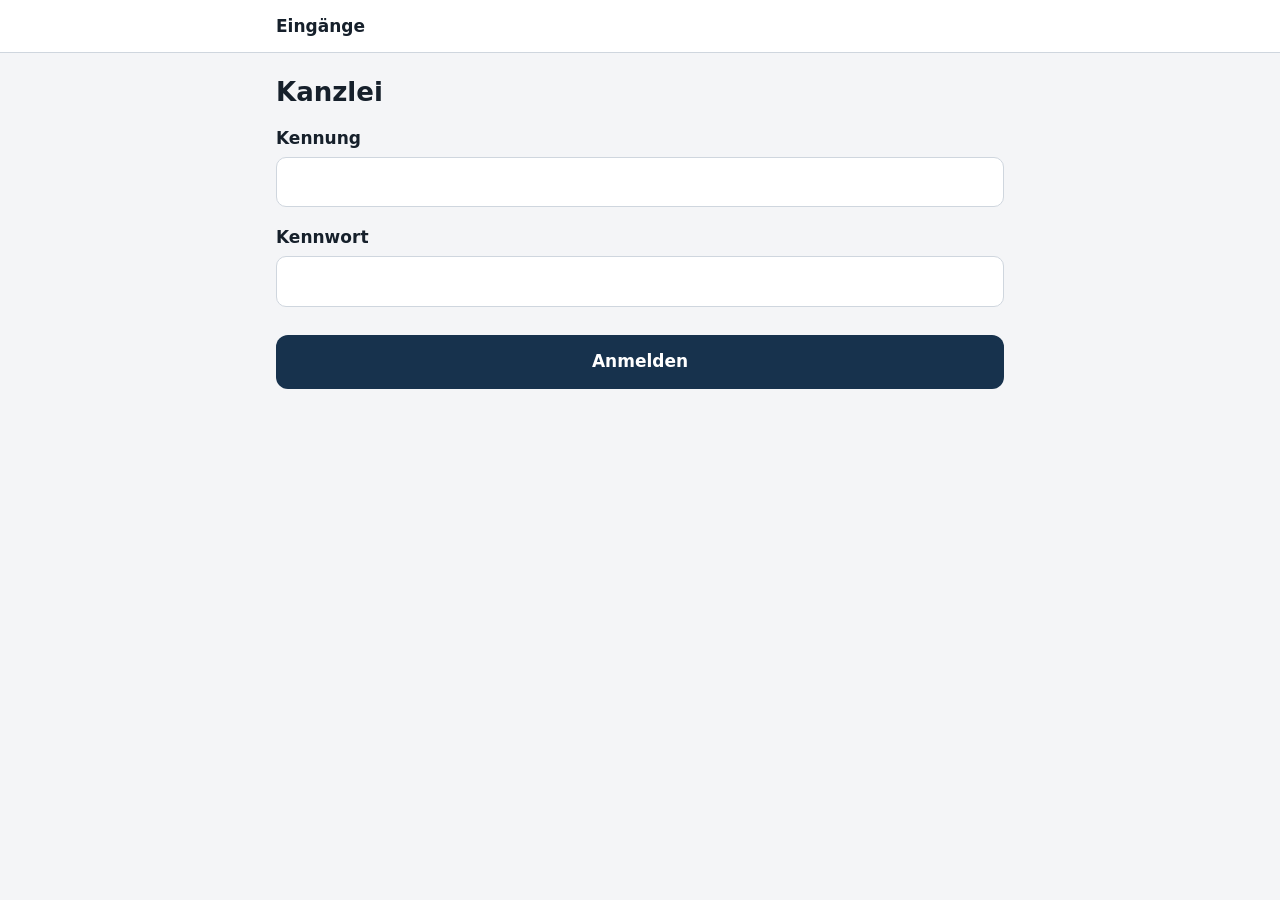
==== aktedirekt/static/kanzlei.html @ 1f12da43 "Kündigungsschutz als zweiter Falltyp, Ansicht der Kanzlei, Eingangsmeldung Fragebogen der Kanzlei zu" ====
<!doctype html>
<html lang="de">
<head>
<meta charset="utf-8">
<meta name="viewport" content="width=device-width, initial-scale=1, viewport-fit=cover">
<meta name="theme-color" content="#17324d">
<meta name="robots" content="noindex">
<title>Eingänge</title>
<link rel="icon" href="icon.svg">
<link rel="stylesheet" href="styles.css">
<link rel="stylesheet" href="partner.css">
<link rel="stylesheet" href="kanzlei.css">
</head>
<body class="partner kanzlei">
<header>
  <div class="kopf">
    <button type="button" id="zurueck" class="zurueck" aria-label="Zur Liste" hidden>‹</button>
    <span id="titel">Eingänge</span>
    <button type="button" id="abmelden" class="schlicht" hidden>Abmelden</button>
  </div>
</header>
<main>
<p id="meldung" class="meldung" role="alert" hidden></p>

<form id="anmeldung" novalidate hidden>
  <h1>Kanzlei</h1>
  <label>Kennung<input type="text" name="kennung" maxlength="80" autocomplete="username" autocapitalize="none" spellcheck="false"></label>
  <label>Kennwort<input type="password" name="kennwort" maxlength="200" autocomplete="current-password"></label>
  <button type="submit" class="haupt">Anmelden</button>
</form>

<section id="liste" hidden>
  <h1>Eingänge</h1>
  <p id="anzahl" class="klein"></p>
  <ul id="eingaenge" class="faelle"></ul>
  <p id="leer" class="klein" hidden>Noch nichts eingegangen.</p>
</section>

<section id="eingang" hidden>
  <div class="werkzeuge">
    <button type="button" id="drucken" class="schlicht rand">Drucken oder als PDF speichern</button>
  </div>
  <article id="blatt"></article>
</section>
</main>
<script src="kanzlei.js"></script>
</body>
</html>
---- aktedirekt/static/styles.css ----
:root {
  --grund: #f4f5f7; --flaeche: #fff; --schrift: #16202b; --leise: #5b6875;
  --rand: #cfd6de; --marke: #17324d; --marke-schrift: #fff; --akzent: #e8a33d;
  --fehler: #b3261e; --gut: #1c6b3c;
}
@media (prefers-color-scheme: dark) {
  :root { --grund: #10161d; --flaeche: #1a232d; --schrift: #e8edf2; --leise: #9aa7b4;
    --rand: #36424f; --marke: #9cc4ea; --marke-schrift: #0d1620; --fehler: #ffb4ab; --gut: #7fd6a2; }
}
* { box-sizing: border-box; }
html { -webkit-text-size-adjust: 100%; }
body { margin: 0; background: var(--grund); color: var(--schrift);
  font: 17px/1.45 system-ui, -apple-system, "Segoe UI", Roboto, sans-serif; }
header { position: sticky; top: 0; z-index: 2; background: var(--flaeche);
  border-bottom: 1px solid var(--rand); padding-top: env(safe-area-inset-top); }
.kopf { display: flex; align-items: center; gap: 8px; min-height: 52px; padding: 0 16px;
  max-width: 560px; margin: 0 auto; font-weight: 600; }
.kopf #titel { flex: 1; }
.zaehler { color: var(--leise); font-weight: 400; font-size: 15px; }
.zurueck { width: 44px; height: 44px; margin-left: -12px; border: 0; background: none;
  color: var(--schrift); font-size: 32px; line-height: 1; }
.balken { height: 4px; background: var(--rand); }
#fortschritt { height: 4px; width: 0; background: var(--akzent); transition: width .2s; }
main { max-width: 560px; margin: 0 auto; padding: 20px 16px calc(40px + env(safe-area-inset-bottom)); }
h1 { font-size: 26px; line-height: 1.2; margin: 4px 0 16px; }
ul { padding-left: 22px; }
.klein { font-size: 15px; color: var(--leise); }
.frei { font-weight: 400; color: var(--leise); font-size: 15px; }
.hinweis { background: var(--flaeche); border-left: 4px solid var(--akzent); padding: 10px 12px; border-radius: 6px; }
label { display: block; font-weight: 600; margin-top: 18px; }
input[type=text], input[type=date], input[type=time], input[type=tel], input[type=email], textarea {
  display: block; width: 100%; margin-top: 6px; padding: 12px; min-height: 50px;
  font: inherit; color: inherit; background: var(--flaeche);
  border: 1.5px solid var(--rand); border-radius: 10px; -webkit-appearance: none; appearance: none; }
textarea { resize: vertical; }
input:focus-visible, textarea:focus-visible, button:focus-visible, .wahl input:focus-visible + span,
.knopf:focus-within { outline: 3px solid var(--akzent); outline-offset: 2px; }
fieldset { border: 0; padding: 0; margin: 18px 0 0; min-width: 0; }
legend { font-weight: 600; padding: 0; }
.wahl { display: grid; grid-template-columns: 1fr 1fr; gap: 10px; margin-top: 8px; }
.wahl.drei { grid-template-columns: 1fr 1fr 1fr; }
.wahl label { margin: 0; font-weight: 400; }
.wahl input { position: absolute; opacity: 0; }
.wahl span { display: flex; align-items: center; justify-content: center; min-height: 50px;
  background: var(--flaeche); border: 1.5px solid var(--rand); border-radius: 10px; }
.wahl input:checked + span { background: var(--marke); border-color: var(--marke);
  color: var(--marke-schrift); font-weight: 600; }
.zeile { display: flex; gap: 10px; }
.zeile label { flex: 1; }
.zeile .schmal { flex: 0 0 110px; }
.fehler { color: var(--fehler); font-size: 15px; margin: 6px 0 0; }
.fehler:empty { display: none; }
.meldung { background: var(--flaeche); border: 1.5px solid var(--fehler); color: var(--fehler);
  border-radius: 10px; padding: 12px; }
button.haupt, .knopf, button.neben { display: flex; align-items: center; justify-content: center;
  width: 100%; min-height: 54px; border-radius: 12px; font: inherit; font-weight: 600; cursor: pointer; }
button.haupt { margin-top: 28px; border: 0; background: var(--marke); color: var(--marke-schrift); }
button.haupt:disabled { opacity: .6; }
.knopf, button.neben { margin-top: 12px; background: var(--flaeche); color: var(--schrift);
  border: 1.5px solid var(--rand); }
button.neben { min-height: 44px; font-weight: 400; }
.dateien { list-style: none; padding: 0; margin: 16px 0 0; }
.dateien li { display: flex; align-items: center; gap: 8px; background: var(--flaeche);
  border: 1px solid var(--rand); border-radius: 10px; padding: 6px 6px 6px 12px; margin-top: 8px; }
.dateien li span { flex: 1; overflow: hidden; text-overflow: ellipsis; white-space: nowrap; }
.dateien button { min-width: 44px; min-height: 44px; border: 0; background: none;
  color: var(--leise); font-size: 22px; }
.text { background: var(--flaeche); border: 1px solid var(--rand); border-radius: 10px;
  padding: 12px; margin-top: 18px; font-size: 15px; white-space: pre-line; }
.haken { display: flex; gap: 12px; align-items: flex-start; font-weight: 400; margin-top: 10px; }
.haken input { width: 26px; height: 26px; flex: none; margin: 0; accent-color: var(--marke); }
.ueber { font-weight: 600; margin: 24px 0 6px; }
.unterschrift { background: #fff; border: 1.5px solid var(--rand); border-radius: 10px; overflow: hidden; }
.unterschrift canvas { display: block; width: 100%; height: 180px; touch-action: none; }
.stand { background: var(--flaeche); border: 1px solid var(--rand); border-left: 4px solid var(--gut);
  border-radius: 10px; padding: 12px; margin: 16px 0; display: flex; flex-direction: column; }
.stand strong { font-size: 20px; }
[hidden] { display: none !important; }
.auskunft { margin: -4px 0 20px; }
.auskunft p { margin: 0; }
h2 { font-size: 20px; margin: 28px 0 6px; }
.abschnitte { list-style: none; padding: 0; margin: 12px 0 24px; }
.abschnitte button { display: flex; align-items: center; justify-content: space-between; gap: 12px; width: 100%;
  min-height: 54px; margin-top: 8px; padding: 0 14px; font: inherit; text-align: left; color: var(--schrift);
  background: var(--flaeche); border: 1.5px solid var(--rand); border-radius: 12px; cursor: pointer; }
.abschnitte .zustand { font-size: 14px; color: var(--leise); white-space: nowrap; }
.abschnitte .erledigt .zustand { color: var(--gut); font-weight: 600; }
input[inputmode] { font-variant-numeric: tabular-nums; }
.karte { display: flex; flex-direction: column; gap: 4px; width: 100%; margin-top: 12px; padding: 16px;
  text-align: left; font: inherit; color: var(--schrift); background: var(--flaeche);
  border: 1.5px solid var(--rand); border-radius: 14px; cursor: pointer; }
.karte strong { font-size: 20px; }
.karte span { color: var(--leise); font-size: 15px; }
#anderes { margin-top: 20px; }
#hinweise .hinweis { margin: 0 0 12px; font-size: 15px; }
#hinweise .frist { border-left-color: var(--akzent); }
#hinweise .warnung { border-left-color: var(--fehler); font-weight: 600; }
---- aktedirekt/static/partner.css ----
body.partner main { max-width: 760px; }
body.partner .kopf { max-width: 760px; }
input[type=password], input[type=search] {
  display: block; width: 100%; margin-top: 6px; padding: 12px; min-height: 50px;
  font: inherit; color: inherit; background: var(--flaeche);
  border: 1.5px solid var(--rand); border-radius: 10px; -webkit-appearance: none; appearance: none; }
.schlicht { min-height: 44px; padding: 0 12px; border: 0; background: none; color: var(--schrift);
  font: inherit; cursor: pointer; }
.schlicht.rand { border: 1.5px solid var(--rand); border-radius: 10px; background: var(--flaeche); margin-top: 6px; }
.link { background: var(--flaeche); border: 1px solid var(--rand); border-radius: 10px; padding: 4px 12px; }
.link summary { min-height: 44px; display: flex; align-items: center; font-weight: 600; cursor: pointer; }
.link .zeile { align-items: stretch; margin-bottom: 10px; }
.link .zeile input { flex: 1; min-width: 0; }
.suche { margin-top: 20px; }
.faelle { list-style: none; padding: 0; margin: 8px 0 0; }
.faelle li { background: var(--flaeche); border: 1px solid var(--rand); border-radius: 12px;
  padding: 14px; margin-top: 10px; display: grid; grid-template-columns: 1fr auto; gap: 4px 12px; }
.faelle .wer { font-weight: 600; font-size: 18px; overflow-wrap: anywhere; }
.faelle .kfz { color: var(--leise); font-size: 15px; grid-column: 1; }
.faelle .stand { grid-column: 2; grid-row: 1 / span 2; margin: 0; padding: 0; border: 0; background: none;
  align-items: flex-end; text-align: right; }
.faelle .marke { display: inline-block; padding: 6px 12px; border-radius: 999px; font-weight: 600;
  font-size: 15px; background: var(--grund); border: 1.5px solid var(--rand); }
.faelle .marke.laeuft { border-color: var(--akzent); }
.faelle .marke.gut { border-color: var(--gut); color: var(--gut); }
.faelle .marke.ende { color: var(--leise); }
.faelle .seit { color: var(--leise); font-size: 14px; margin-top: 4px; }
.faelle .fehlt { grid-column: 1 / -1; font-size: 15px; border-top: 1px solid var(--rand);
  padding-top: 8px; margin-top: 6px; }
.fuss { margin-top: 28px; }
@media (max-width: 420px) {
  .faelle li { grid-template-columns: 1fr; }
  .faelle .stand { grid-column: 1; grid-row: auto; align-items: flex-start; text-align: left; margin-top: 8px; }
}
button.haupt.oben { margin: 0 0 16px; }
.qr { background: #fff; border: 1px solid var(--rand); border-radius: 12px; padding: 12px;
  display: flex; justify-content: center; margin: 16px 0; }
.qr img { width: min(100%, 300px); height: auto; image-rendering: pixelated; }
.faelle .marke.offen { color: var(--leise); border-style: dashed; }
.faelle .nochmal { grid-column: 1 / -1; justify-self: start; margin-top: 6px; }
---- aktedirekt/static/kanzlei.css ----
.werkzeuge { display: flex; justify-content: flex-end; margin-bottom: 8px; }
#blatt h1 { margin-bottom: 4px; }
#blatt h2 { font-size: 18px; margin: 26px 0 6px; padding-bottom: 4px; border-bottom: 2px solid var(--rand); }
#blatt .kopfzeile { color: var(--leise); margin: 0 0 12px; }
#blatt dl { display: grid; grid-template-columns: minmax(140px, 34%) 1fr; gap: 0; margin: 0; }
#blatt dt, #blatt dd { margin: 0; padding: 7px 0; border-bottom: 1px solid var(--rand); overflow-wrap: anywhere; }
#blatt dt { color: var(--leise); padding-right: 12px; }
#blatt dd { white-space: pre-line; }
#blatt .leer { color: var(--leise); font-style: italic; }
#blatt .unterschrift { max-width: 320px; margin-top: 8px; }
#blatt .unterschrift img { display: block; width: 100%; }
#blatt .anlagen { list-style: none; padding: 0; margin: 0; }
#blatt .anlagen li { display: flex; align-items: center; justify-content: space-between; gap: 12px;
  padding: 6px 0; border-bottom: 1px solid var(--rand); }
.faelle li.eingang { cursor: pointer; }
.faelle .marke.eilt { border-color: var(--fehler); color: var(--fehler); }
@media (max-width: 520px) { #blatt dl { grid-template-columns: 1fr; } #blatt dt { border-bottom: 0; padding-bottom: 0; } }
@media print {
  header, .werkzeuge, #meldung, .anlagen button { display: none !important; }
  body { background: #fff; color: #000; font-size: 11pt; }
  main { max-width: none; padding: 0; }
  #blatt h2 { break-after: avoid; }
  #blatt dt, #blatt dd { break-inside: avoid; }
}
#blatt .marke { display: inline-block; padding: 6px 12px; border-radius: 999px; font-weight: 600;
  font-size: 15px; background: var(--flaeche); border: 1.5px solid var(--akzent); }
#blatt .marke.eilt { border-color: var(--fehler); color: var(--fehler); }
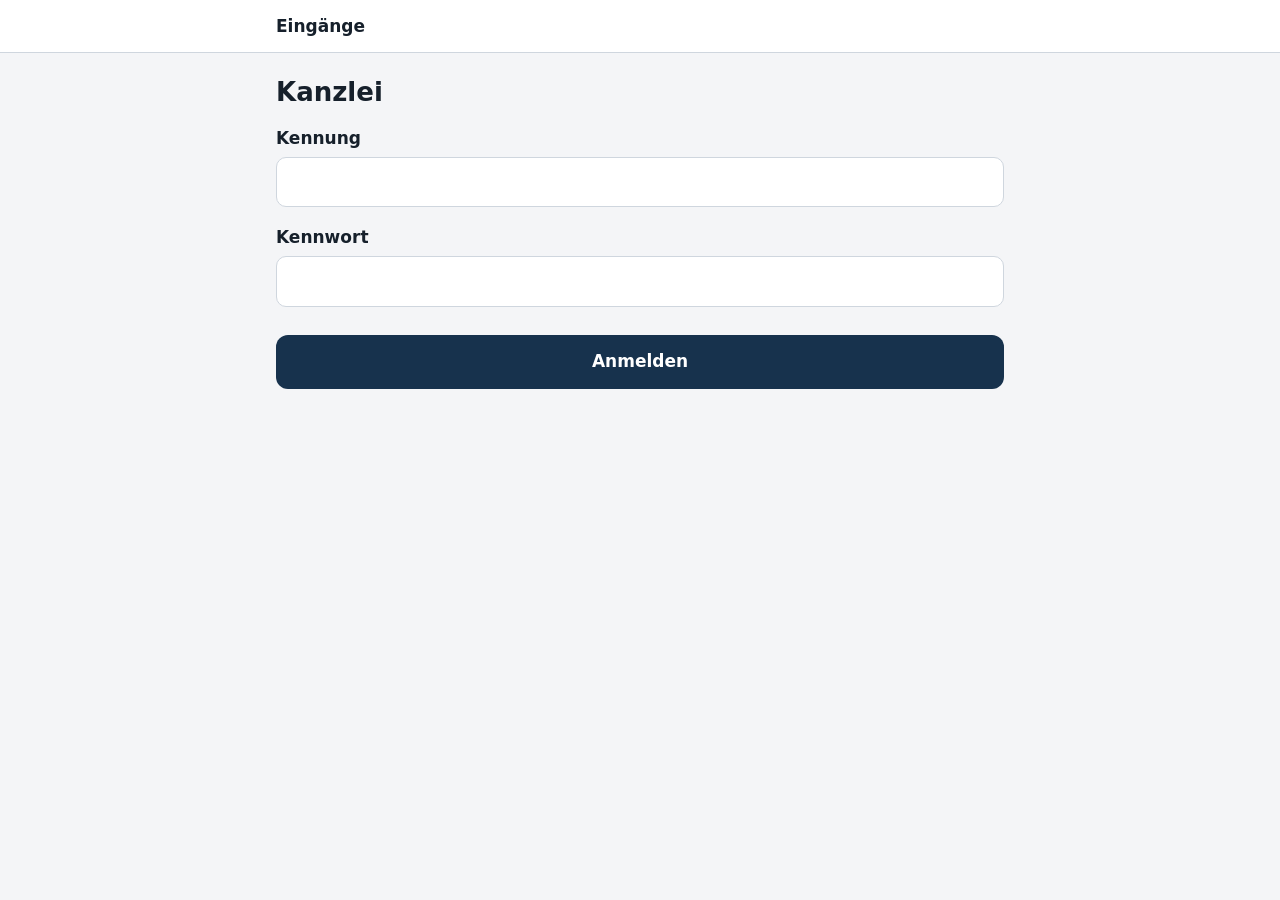
==== commit 6eba558b: "Zweiter Faktor für die Kanzlei, Werkzeug für Kennwörter Die Anmeldung der Kanzlei verlangt einen Cod" ====
--- a/aktedirekt/static/kanzlei.html
+++ b/aktedirekt/static/kanzlei.html
@@ -26,6 +26,15 @@
   <h1>Kanzlei</h1>
   <label>Kennung<input type="text" name="kennung" maxlength="80" autocomplete="username" autocapitalize="none" spellcheck="false"></label>
   <label>Kennwort<input type="password" name="kennwort" maxlength="200" autocomplete="current-password"></label>
+  <div id="faktor" hidden>
+    <div id="faktor-einrichten" hidden>
+      <h2>Zweiten Faktor einrichten</h2>
+      <p>Dieser Zugang ist zusätzlich mit einem Code geschützt. Scannen Sie den QR-Code einmalig mit einer Authenticator-App (zum Beispiel Google Authenticator, Microsoft Authenticator oder die Passwörter-App des iPhones) und geben Sie den angezeigten Code ein.</p>
+      <div class="qr"><img id="faktor-qr" alt="QR-Code für die Authenticator-App"></div>
+      <p class="klein">Ohne Kamera: diesen Schlüssel in der App von Hand eintragen – <span id="faktor-geheimnis"></span></p>
+    </div>
+    <label>Code aus der App<input type="text" name="code" inputmode="numeric" autocomplete="one-time-code" maxlength="7" placeholder="6 Ziffern"></label>
+  </div>
   <button type="submit" class="haupt">Anmelden</button>
 </form>
 
@@ -34,6 +43,17 @@
   <p id="anzahl" class="klein"></p>
   <ul id="eingaenge" class="faelle"></ul>
   <p id="leer" class="klein" hidden>Noch nichts eingegangen.</p>
+  <div class="vorschlag" id="vorschlag" hidden>
+    <p id="vorschlag-text"></p>
+    <p class="klein">Das sind abgebrochene Aufnahmen und Fälle vom Tresen, deren Code niemand eingelöst hat. Sie wurden der Kanzlei nie geschickt und sind deshalb hier nicht einzusehen. Von selbst wird nichts gelöscht.</p>
+    <label class="haken"><input type="checkbox" id="vorschlag-haken"><span>Diese Entwürfe sollen endgültig gelöscht werden.</span></label>
+    <button type="button" id="vorschlag-loeschen" class="schlicht rand gefahr" disabled>Entwürfe löschen</button>
+  </div>
+  <details class="link nachweis" id="nachweis" hidden>
+    <summary>Löschnachweis</summary>
+    <p class="klein">Was gelöscht wurde, ist weg. Hier steht nur, wann, durch wen und wie viel – ohne Namen und Inhalt.</p>
+    <ul id="loeschungen" class="klein"></ul>
+  </details>
 </section>
 
 <section id="eingang" hidden>
@@ -41,8 +61,20 @@
     <button type="button" id="drucken" class="schlicht rand">Drucken oder als PDF speichern</button>
   </div>
   <article id="blatt"></article>
+  <div class="loeschen" id="loeschen">
+    <button type="button" id="loeschen-oeffnen" class="schlicht rand gefahr">Eingang löschen …</button>
+    <div id="loeschen-frage" hidden>
+      <p><strong>Dieser Eingang wird endgültig gelöscht:</strong> alle Angaben, die Anlagen, die Unterschrift und der Zugang des Mandanten. Das lässt sich nicht rückgängig machen. <span id="loeschen-jurnodes"></span></p>
+      <label class="haken"><input type="checkbox" id="loeschen-haken"><span>Was davon in die Akte gehört, ist dort abgelegt – oder wird nicht gebraucht.</span></label>
+      <div class="zeile">
+        <button type="button" id="loeschen-abbrechen" class="schlicht rand">Abbrechen</button>
+        <button type="button" id="loeschen-ausfuehren" class="schlicht rand gefahr" disabled>Endgültig löschen</button>
+      </div>
+    </div>
+  </div>
 </section>
 </main>
+<script src="anmeldung.js"></script>
 <script src="kanzlei.js"></script>
 </body>
 </html>
--- a/aktedirekt/static/partner.css
+++ b/aktedirekt/static/partner.css
@@ -38,3 +38,5 @@
 .qr img { width: min(100%, 300px); height: auto; image-rendering: pixelated; }
 .faelle .marke.offen { color: var(--leise); border-style: dashed; }
 .faelle .nochmal { grid-column: 1 / -1; justify-self: start; margin-top: 6px; }
+#faktor h2 { font-size: 20px; margin: 24px 0 6px; }
+#faktor-geheimnis { font-family: ui-monospace, monospace; overflow-wrap: anywhere; color: var(--schrift); }
--- a/aktedirekt/static/kanzlei.css
+++ b/aktedirekt/static/kanzlei.css
@@ -25,3 +25,15 @@
 #blatt .marke { display: inline-block; padding: 6px 12px; border-radius: 999px; font-weight: 600;
   font-size: 15px; background: var(--flaeche); border: 1.5px solid var(--akzent); }
 #blatt .marke.eilt { border-color: var(--fehler); color: var(--fehler); }
+.loeschen { margin-top: 40px; padding-top: 16px; border-top: 1px solid var(--rand); }
+.loeschen .zeile { margin-top: 12px; }
+.loeschen .zeile button { flex: 1; }
+.gefahr { color: var(--fehler); border-color: var(--fehler) !important; }
+.gefahr:disabled { opacity: .45; }
+.nachweis { margin-top: 28px; }
+.nachweis ul { padding-left: 20px; }
+@media print { .loeschen { display: none !important; } }
+.vorschlag { margin-top: 28px; padding: 14px; background: var(--flaeche); border: 1px solid var(--rand);
+  border-left: 4px solid var(--akzent); border-radius: 10px; }
+.vorschlag p { margin: 0 0 8px; }
+.vorschlag button { margin-top: 10px; }
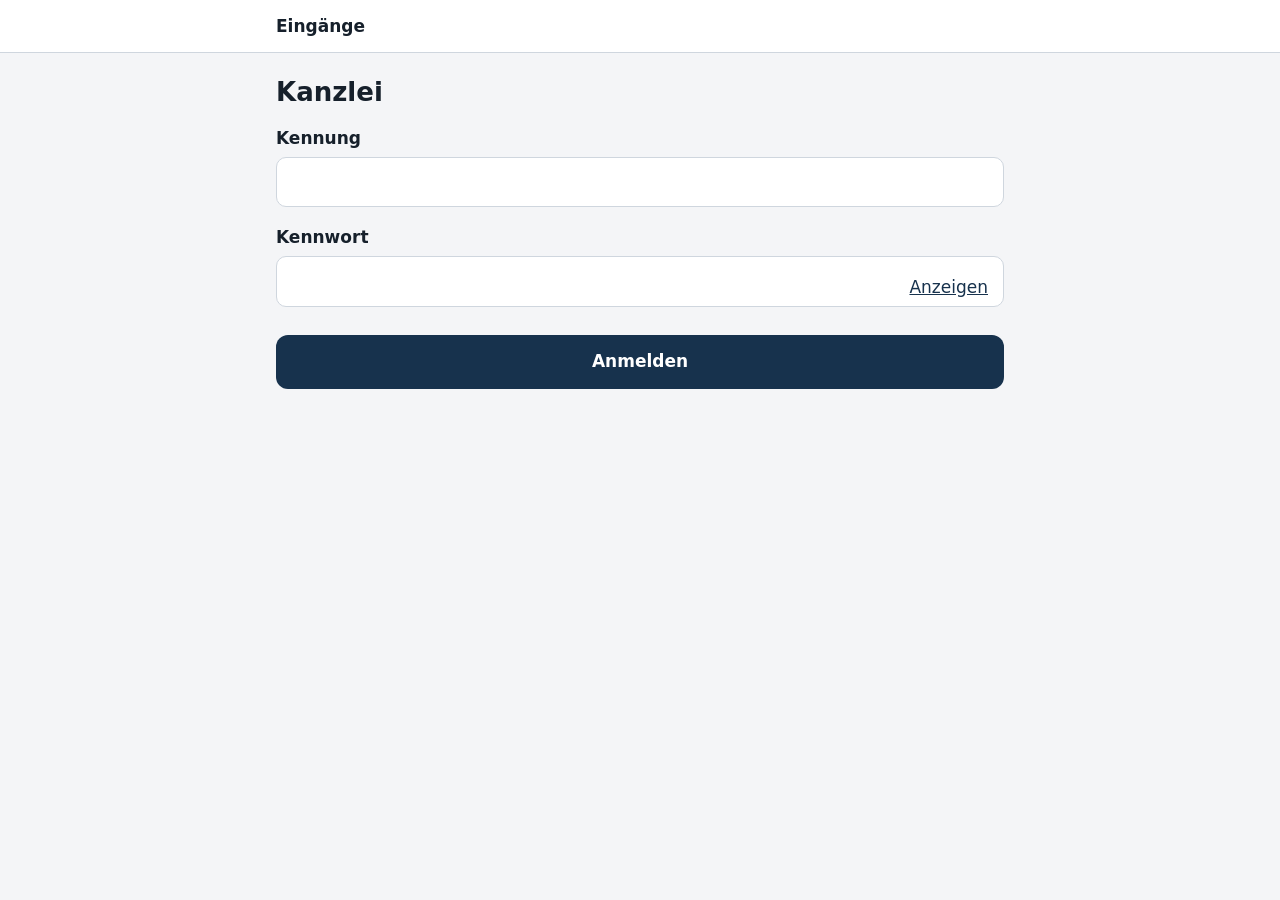
==== commit 7c51de1e: "Anmeldung: Kennwort auf Wunsch anzeigen Co-Authored-By: Claude Fable 5.2 <noreply@anthropic.com> Cla" ====
--- a/aktedirekt/static/kanzlei.html
+++ b/aktedirekt/static/kanzlei.html
@@ -25,7 +25,11 @@
 <form id="anmeldung" novalidate hidden>
   <h1>Kanzlei</h1>
   <label>Kennung<input type="text" name="kennung" maxlength="80" autocomplete="username" autocapitalize="none" spellcheck="false"></label>
-  <label>Kennwort<input type="password" name="kennwort" maxlength="200" autocomplete="current-password"></label>
+  <label for="kennwort">Kennwort</label>
+  <div class="kennwortfeld">
+    <input type="password" id="kennwort" name="kennwort" maxlength="200" autocomplete="current-password">
+    <button type="button" id="kennwort-zeigen" class="schlicht" aria-pressed="false" aria-controls="kennwort">Anzeigen</button>
+  </div>
   <div id="faktor" hidden>
     <div id="faktor-einrichten" hidden>
       <h2>Zweiten Faktor einrichten</h2>
--- a/aktedirekt/static/styles.css
+++ b/aktedirekt/static/styles.css
@@ -95,3 +95,7 @@
 #hinweise .hinweis { margin: 0 0 12px; font-size: 15px; }
 #hinweise .frist { border-left-color: var(--akzent); }
 #hinweise .warnung { border-left-color: var(--fehler); font-weight: 600; }
+.text.lang { max-height: 220px; overflow-y: auto; margin-top: 8px; }
+.verweis { display: inline-block; margin-top: 6px; padding: 8px 0; min-height: 44px; border: 0; background: none;
+  font: inherit; font-size: 15px; color: var(--marke); text-decoration: underline; cursor: pointer; }
+form[data-seite="abschluss"] h2 { margin-top: 30px; }
--- a/aktedirekt/static/partner.css
+++ b/aktedirekt/static/partner.css
@@ -40,3 +40,6 @@
 .faelle .nochmal { grid-column: 1 / -1; justify-self: start; margin-top: 6px; }
 #faktor h2 { font-size: 20px; margin: 24px 0 6px; }
 #faktor-geheimnis { font-family: ui-monospace, monospace; overflow-wrap: anywhere; color: var(--schrift); }
+.kennwortfeld { position: relative; }
+.kennwortfeld input { padding-right: 110px; }
+.kennwortfeld button { position: absolute; right: 4px; top: 9px; min-height: 44px; color: var(--marke); text-decoration: underline; }
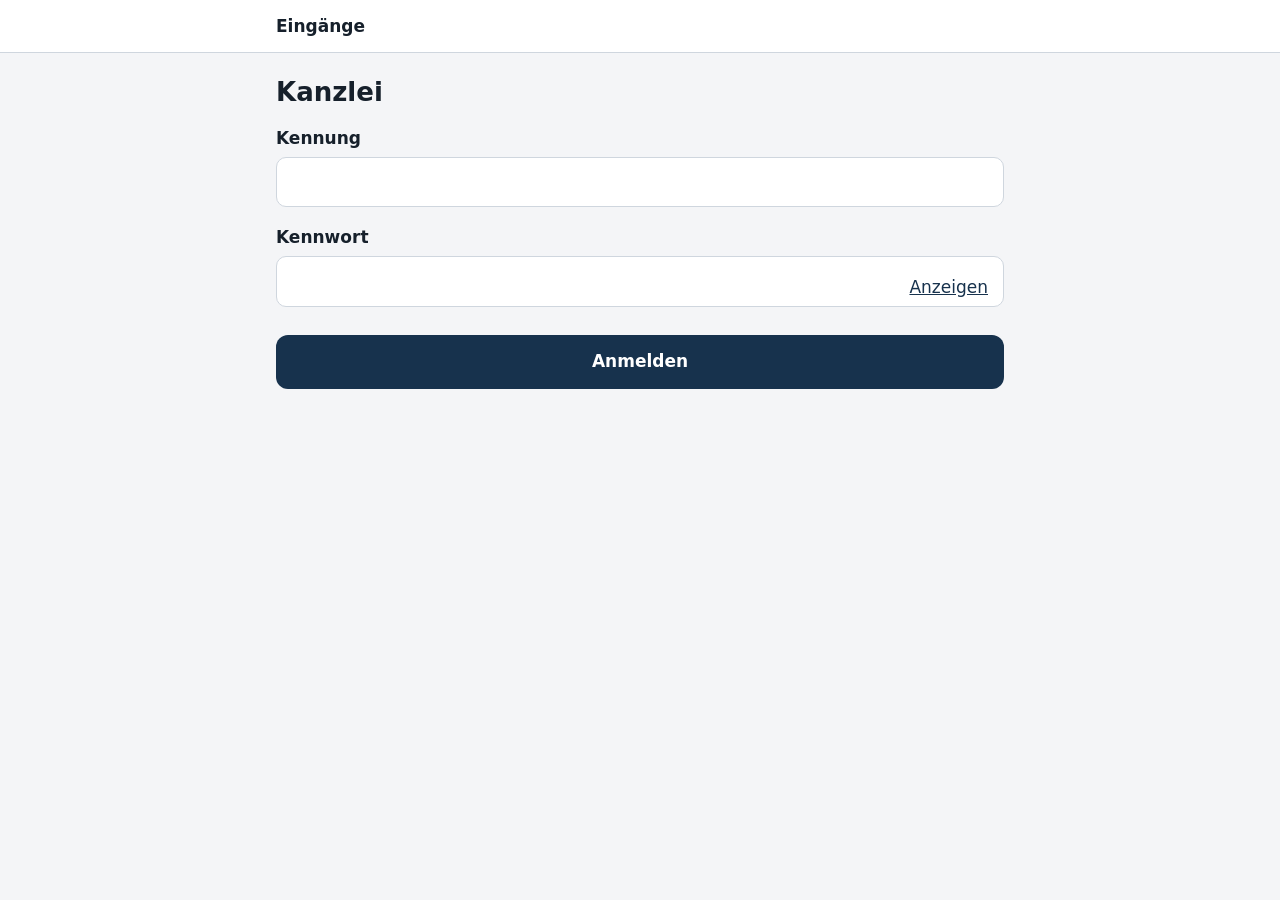
==== commit 7edd3c8f: "Website-Bausteine mit Herkunft, Aushang für den Werkstatt-Tresen, Bildfragebogen als Standard für de" ====
--- a/aktedirekt/static/kanzlei.html
+++ b/aktedirekt/static/kanzlei.html
@@ -10,9 +10,11 @@
 <link rel="stylesheet" href="styles.css">
 <link rel="stylesheet" href="partner.css">
 <link rel="stylesheet" href="kanzlei.css">
+<link rel="stylesheet" href="marke.css">
 </head>
 <body class="partner kanzlei">
 <header>
+  <div id="markenleiste" class="markenleiste" hidden></div>
   <div class="kopf">
     <button type="button" id="zurueck" class="zurueck" aria-label="Zur Liste" hidden>‹</button>
     <span id="titel">Eingänge</span>
@@ -53,6 +55,7 @@
     <label class="haken"><input type="checkbox" id="vorschlag-haken"><span>Diese Entwürfe sollen endgültig gelöscht werden.</span></label>
     <button type="button" id="vorschlag-loeschen" class="schlicht rand gefahr" disabled>Entwürfe löschen</button>
   </div>
+  <p class="klein"><a href="/einbinden" target="_blank" rel="noopener">Bausteine für Website und Flyer (Knöpfe, Links, QR-Codes)</a></p>
   <details class="link nachweis" id="nachweis" hidden>
     <summary>Löschnachweis</summary>
     <p class="klein">Was gelöscht wurde, ist weg. Hier steht nur, wann, durch wen und wie viel – ohne Namen und Inhalt.</p>
@@ -78,6 +81,8 @@
   </div>
 </section>
 </main>
+<footer id="fuss" class="fuss" hidden></footer>
+<script src="marke.js"></script>
 <script src="anmeldung.js"></script>
 <script src="kanzlei.js"></script>
 </body>
--- a/aktedirekt/static/styles.css
+++ b/aktedirekt/static/styles.css
@@ -99,3 +99,64 @@
 .verweis { display: inline-block; margin-top: 6px; padding: 8px 0; min-height: 44px; border: 0; background: none;
   font: inherit; font-size: 15px; color: var(--marke); text-decoration: underline; cursor: pointer; }
 form[data-seite="abschluss"] h2 { margin-top: 30px; }
+.checkliste { list-style: none; padding: 0; margin: 12px 0 0; }
+.checkliste li { background: var(--flaeche); border: 1.5px solid var(--rand); border-radius: 12px; padding: 12px; margin-top: 10px; }
+.checkliste li.offen { border-left: 5px solid var(--akzent); }
+.checkliste li.da { border-left: 5px solid var(--gut); }
+.checkliste .punkt { display: flex; justify-content: space-between; gap: 10px; align-items: baseline; }
+.checkliste .marke { font-size: 14px; color: var(--leise); white-space: nowrap; }
+.checkliste li.da .marke { color: var(--gut); font-weight: 600; }
+.checkliste li.offen .marke { color: var(--akzent); font-weight: 600; }
+.checkliste p.klein { margin: 4px 0 0; }
+.knoepfe { display: grid; grid-template-columns: 1fr 1fr; gap: 10px; }
+.knopf.klein-knopf { min-height: 46px; margin-top: 10px; font-weight: 600; }
+.liste-hochgeladen { margin-top: 16px; }
+.liste-hochgeladen summary { cursor: pointer; color: var(--leise); font-size: 15px; min-height: 44px; display: flex; align-items: center; }
+.stand p { margin: 8px 0 0; font-size: 16px; }
+.stand .tun { font-weight: 600; }
+.gut { color: var(--gut); font-weight: 600; }
+.gesendet { list-style: none; padding: 0; margin: 8px 0 0; }
+.fragen details { background: var(--flaeche); border: 1px solid var(--rand); border-radius: 10px; margin-top: 8px; padding: 0 12px; }
+.fragen summary { cursor: pointer; font-weight: 600; min-height: 48px; display: flex; align-items: center; }
+.fragen details p { margin: 0 0 12px; font-size: 16px; }
+#nachricht label { font-weight: 400; margin-top: 0; }
+#anrufen { margin-top: 24px; }
+#anrufen a { color: var(--marke); font-weight: 600; }
+.checkliste li.huelle { background: none; border: 0; padding: 0; }
+.weitere summary { cursor: pointer; font-weight: 600; min-height: 48px; display: flex; align-items: center; color: var(--marke); }
+.verlauf { list-style: none; padding: 0; margin: 0 0 20px; display: flex; flex-direction: column; gap: 0; }
+.verlauf li { position: relative; padding: 4px 0 4px 30px; color: var(--leise); font-size: 15px; }
+.verlauf li::before { content: ""; position: absolute; left: 6px; top: 9px; width: 12px; height: 12px; border-radius: 50%;
+  border: 2px solid var(--rand); background: var(--grund); }
+.verlauf li:not(:last-child)::after { content: ""; position: absolute; left: 13px; top: 23px; bottom: -9px; width: 2px; background: var(--rand); }
+.verlauf li.erreicht { color: var(--schrift); }
+.verlauf li.erreicht::before { background: var(--gut); border-color: var(--gut); }
+.verlauf li.erreicht:not(:last-child)::after { background: var(--gut); }
+.verlauf li.aktuell { font-weight: 700; }
+.verlauf li.aktuell::before { box-shadow: 0 0 0 4px color-mix(in srgb, var(--gut) 25%, transparent); }
+.abschnitte .wichtig button { border-left: 5px solid var(--akzent); }
+.abschnitte .wichtig .zustand { color: var(--akzent); font-weight: 600; }
+.anforderung ul { margin: 6px 0 0; }
+.anforderung li.erledigt { color: var(--gut); }
+.anforderung p { margin: 6px 0 0; }
+#link-fehler:empty { display: none; }
+#ohne-zugang a { color: var(--marke); }
+.markenleiste { display: flex; align-items: center; gap: 10px; max-width: 560px; margin: 0 auto; padding: 8px 16px 0; }
+.markenleiste .logo { max-height: 34px; max-width: 160px; object-fit: contain; }
+.markenleiste .kanzlei { display: flex; flex-direction: column; line-height: 1.2; }
+.markenleiste .kanzlei strong { font-size: 15px; color: var(--marke); }
+.markenleiste .kanzlei span { font-size: 12px; color: var(--leise); }
+.fuss { max-width: 560px; margin: 0 auto; padding: 0 16px calc(24px + env(safe-area-inset-bottom)); font-size: 13px; color: var(--leise); }
+.fuss a { color: var(--leise); }
+.versprechen { list-style: none; padding: 0; margin: 8px 0 18px; }
+.versprechen li { position: relative; padding: 6px 0 6px 32px; }
+.versprechen li::before { content: "✓"; position: absolute; left: 4px; top: 5px; font-weight: 700; color: var(--gut); font-size: 18px; }
+.ermutigung { font-size: 15px; border-left-color: var(--gut); }
+.wichtig-block { background: var(--flaeche); border: 2px solid var(--akzent); border-radius: 12px; padding: 4px 14px 14px; margin-top: 26px; }
+.wichtig-block h2 { margin-top: 12px; }
+.wichtig-block .text { margin-top: 8px; border: 0; padding: 0; background: none; }
+.haken.gross { font-weight: 600; }
+.nachfrage { margin-top: 12px; padding: 12px; border-radius: 10px; background: var(--grund); }
+.nachfrage p { margin: 0 0 4px; font-weight: 600; }
+.nachfrage button.haupt { margin-top: 12px; }
+.gesperrt { background: var(--flaeche); border: 1px dashed var(--rand); border-radius: 10px; padding: 10px 12px; margin: 10px 0 0; }
--- a/aktedirekt/static/kanzlei.css
+++ b/aktedirekt/static/kanzlei.css
@@ -37,3 +37,13 @@
   border-left: 4px solid var(--akzent); border-radius: 10px; }
 .vorschlag p { margin: 0 0 8px; }
 .vorschlag button { margin-top: 10px; }
+.eingang .nachricht { display: block; margin-top: 4px; font-size: 14px; font-weight: 600; color: var(--marke); }
+.anfordern { margin-top: 24px; }
+.anfordern input[type=text] { margin-top: 12px; }
+.anfordern .ok { margin-left: 10px; color: var(--gut); }
+@media print { .nicht-drucken { display: none !important; } }
+.neuer-zugang input { margin-top: 12px; }
+.neuer-zugang .qr { width: 180px; height: 180px; display: block; margin-top: 8px; background: #fff; }
+.eingang .warnung-sofort { display: block; margin-top: 4px; font-size: 14px; font-weight: 600; color: var(--fehler); }
+.eingang .warnung-pruefung { display: block; margin-top: 4px; font-size: 14px; font-weight: 600; color: var(--akzent); }
+.eingang .quelle { display: block; margin-top: 4px; font-size: 13px; color: var(--leise); }
